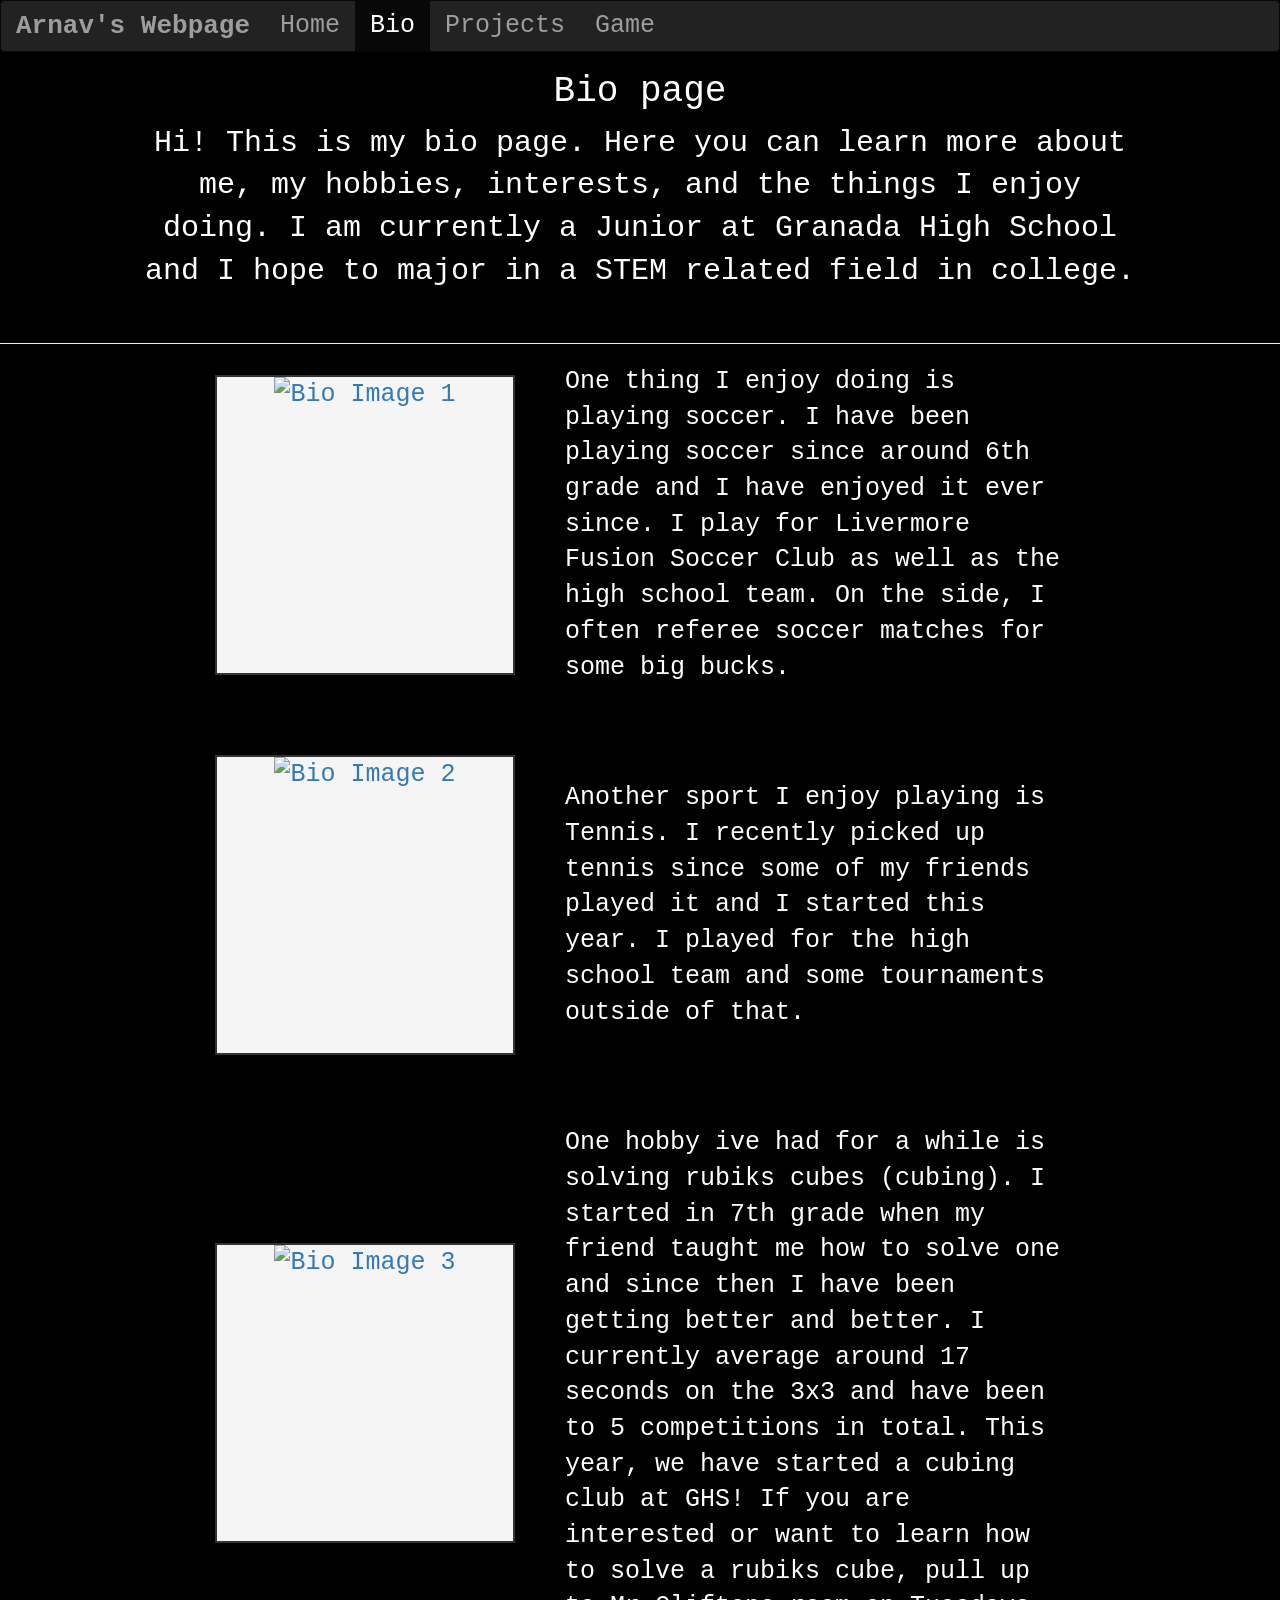
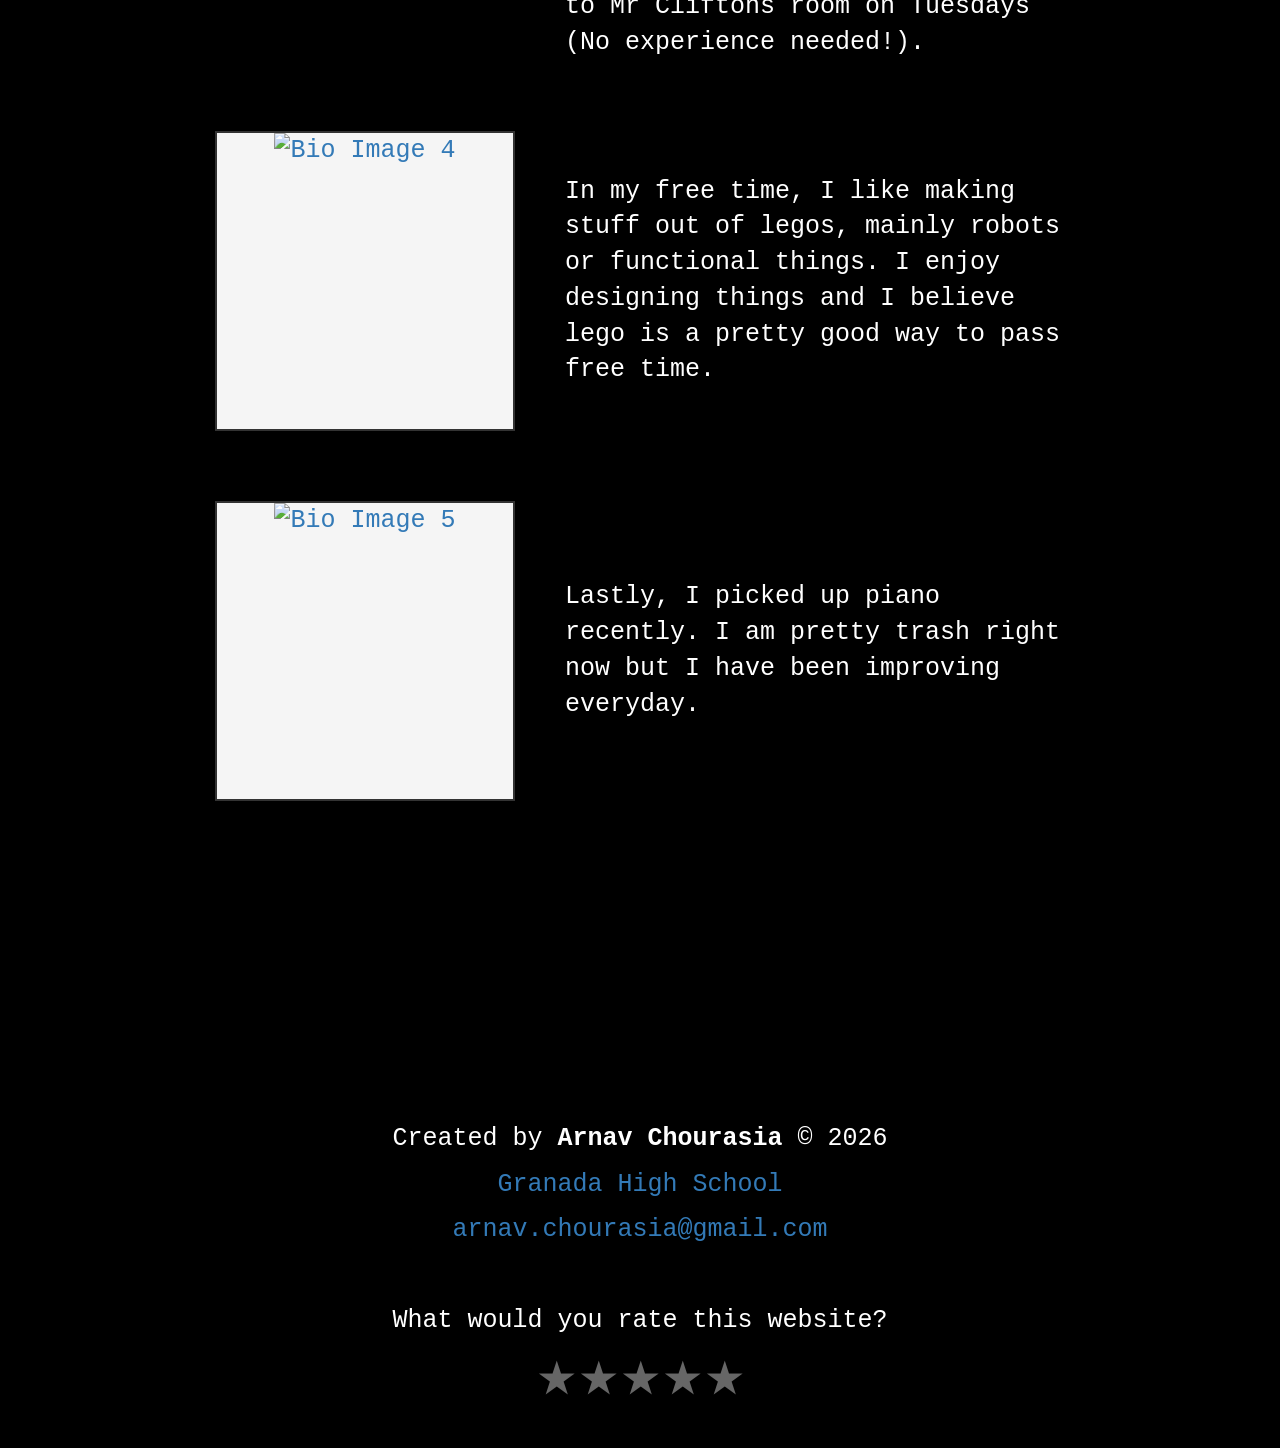
==== bio.html @ ac4a49fd "Add bio.html with personal information and layout" ====
<!DOCTYPE html>

<html lang="en">
<head>
  <title>AP CSP BIO PAGE</title>
  <meta charset="utf-8">
  <meta name="viewport" content="width=device-width, initial-scale=1">
  <link rel="stylesheet" href="https://maxcdn.bootstrapcdn.com/bootstrap/3.4.1/css/bootstrap.min.css">
  <script src="https://ajax.googleapis.com/ajax/libs/jquery/3.7.1/jquery.min.js"></script>
  <script src="https://maxcdn.bootstrapcdn.com/bootstrap/3.4.1/js/bootstrap.min.js"></script>
  <link rel="stylesheet" href="styles.css">

  <link rel="icon" href="https://codehs.com/uploads/dc996631e2b43cbd3057f59597e54802" type="image/x-icon">

  <style>

   
    .navbar-brand {
      font-size: 26px;
      padding-top: 15px;
      padding-bottom: 15px;
      font-weight: bold;
    }

    .navbar-brand:hover {
      color: #ff007f !important;
      text-shadow: 0 0 5px #ff007f,
                   0 0 15px #ff007f,
                   0 0 30px #ff007f;
    }

    
    .bio-intro {
      text-align: center;
      font-size: 30px;
      margin: 10px auto 50px auto;
      max-width: 1000px;
    }

  
    .bio-item {
      display: flex;
      align-items: center;
      justify-content: center;
      margin-bottom: 70px;
      gap: 50px;
    }

    .bio-box {
      width: 300px;
      height: 300px;
      border: 2px solid #333;
      background-color: #f5f5f5;
      text-align: center;
      overflow: hidden;
      flex-shrink: 0;
      transition: transform 0.3s, box-shadow 0.3s;
    }

    .bio-box:hover {
      transform: scale(1.03);
      border-color: #ff007f;
      box-shadow: 0 0 5px #ff007f,
                  0 0 20px #ff007f,
                  0 0 40px #ff007f;
    }

    .bio-box img {
      width: 100%;
      height: 100%;
      object-fit: cover;
    }

    .bio-box a {
      display: block;
      width: 100%;
      height: 100%;
    }

    .bio-caption {
      text-align: left;
      max-width: 500px;
      margin: 0;
      font-size: 25px;
    }

  
    .rating-section {
      background-color: black;
      text-align: center;
      padding: 25px;
      margin-top: 20px;
    }

    .rating-section p {
      font-size: 25px;
      margin-bottom: 15px;
    }

    .rating {
      display: inline-block;
    }

    .rating:not(:checked) > input {
      position: absolute;
      appearance: none;
    }

    .rating:not(:checked) > label {
      float: right;
      cursor: pointer;
      font-size: 40px;
      color: #666;
      margin: 0 3px;
    }

    .rating:not(:checked) > label:before {
      content: '★';
    }

    .rating > input:checked + label:hover,
    .rating > input:checked + label:hover ~ label,
    .rating > input:checked ~ label:hover,
    .rating > input:checked ~ label:hover ~ label,
    .rating > label:hover ~ input:checked ~ label {
      color: #e58e09;
    }

    .rating:not(:checked) > label:hover,
    .rating:not(:checked) > label:hover ~ label {
      color: #ff9e0b;
    }

    .rating > input:checked ~ label {
      color: #ffa723;
    }

  </style>

</head>

<body>

<nav class="navbar navbar-inverse">
  <div class="container-fluid">

    <div class="navbar-header">

      <button type="button" class="navbar-toggle" data-toggle="collapse" data-target="#myNavbar">
        <span class="icon-bar"></span>
        <span class="icon-bar"></span>
        <span class="icon-bar"></span>
      </button>

      <a class="navbar-brand" href="index.html">Arnav's Webpage</a>

    </div>

    <div class="collapse navbar-collapse" id="myNavbar">

      <ul class="nav navbar-nav">

        <li>
          <a href="index.html">Home</a>
        </li>

        <li class="active">
          <a href="bio.html">Bio</a>
        </li>

        <li>
          <a href="projects.html">Projects</a>
        </li>

        <li>
          <a href="game.html">Game</a>
        </li>

      </ul>

    </div>
  </div>
</nav>

<h1>Bio page</h1>

<p class="bio-intro">
  Hi! This is my bio page. Here you can learn more about me, my hobbies, interests, and the things I enjoy doing. I am currently a Junior at Granada High School and I hope to major in a STEM related field in college.
</p>

<hr>

<div class="container">

  <!-- Image 1 -->

  <div class="bio-item">

    <div class="bio-box">
      <a href="https://norcalpremier.com/">
        <img src="https://codehs.com/uploads/85f7ef46193d10567161fb0f90927d1a" alt="Bio Image 1">
      </a>
    </div>

    <p class="bio-caption">
      One thing I enjoy doing is playing soccer. I have been playing soccer since around 6th grade and I have enjoyed it ever since. I play for Livermore Fusion Soccer Club as well as the high school team. On the side, I often referee soccer matches for some big bucks.
    </p>

  </div>


  <!-- Image 2 -->

  <div class="bio-item">

    <div class="bio-box">
      <a href="https://www.utrsports.net/">
        <img src="https://codehs.com/uploads/1814123ba4b0095f52069af8917fe75b" alt="Bio Image 2">
      </a>
    </div>

    <p class="bio-caption">
      Another sport I enjoy playing is Tennis. I recently picked up tennis since some of my friends played it and I started this year. I played for the high school team and some tournaments outside of that.
    </p>

  </div>


  <!-- Image 3 -->

  <div class="bio-item">

    <div class="bio-box">
      <a href="https://www.worldcubeassociation.org/persons/2023CHOU03">
        <img src="https://codehs.com/uploads/6661c81721fcf6c2545afaef125f6b6b" alt="Bio Image 3">
      </a>
    </div>

    <p class="bio-caption">
      One hobby ive had for a while is solving rubiks cubes (cubing). I started in 7th grade when my friend taught me how to solve one and since then I have been getting better and better. I currently average around 17 seconds on the 3x3 and have been to 5 competitions in total. This year, we have started a cubing club at GHS! If you are interested or want to learn how to solve a rubiks cube, pull up to Mr Cliftons room on Tuesdays (No experience needed!).
    </p>

  </div>


  <!-- Image 4 -->

  <div class="bio-item">

    <div class="bio-box">
      <a href="https://www.lego.com/en-us">
        <img src="https://codehs.com/uploads/910352210c06e3ce2a728cc2e86768be" alt="Bio Image 4">
      </a>
    </div>

    <p class="bio-caption">
      In my free time, I like making stuff out of legos, mainly robots or functional things. I enjoy designing things and I believe lego is a pretty good way to pass free time.
    </p>

  </div>


  <!-- Image 5 trhig -->

  <div class="bio-item">

    <div class="bio-box">
      <a href="https://www.onlinepianist.com/virtual-piano">
        <img src="https://codehs.com/uploads/0bcff3cca346ffa864598e6f0d4745f1" alt="Bio Image 5">
      </a>
    </div>

    <p class="bio-caption">
      Lastly, I picked up piano recently. I am pretty trash right now but I have been improving everyday.
    </p>

  </div>

</div>

<div class="parallax"></div>


<footer class="bg-dark text-white text-center py-4 mt-5">

  <div class="container">

    <p class="mb-2">
      Created by <strong>Arnav Chourasia</strong> &copy; 2026
    </p>

    <p class="mb-2">
      <a href="https://granadahigh.com/"
         target="_blank"
         class="text-white text-decoration-none">
        Granada High School
      </a>
    </p>

    <p class="mb-0">
      <a href="mailto:arnav.chourasia@gmail.com"
         class="text-white text-decoration-none">
        arnav.chourasia@gmail.com
      </a>
    </p>

  </div>

  <!-- Website rating ui verse element -->

  <div class="rating-section">

    <p>What would you rate this website?</p>

    <div class="rating">

      <input type="radio" id="star5" name="rating" value="5">
      <label for="star5" onclick="thankYou()"></label>

      <input type="radio" id="star4" name="rating" value="4">
      <label for="star4" onclick="thankYou()"></label>

      <input type="radio" id="star3" name="rating" value="3">
      <label for="star3" onclick="thankYou()"></label>

      <input type="radio" id="star2" name="rating" value="2">
      <label for="star2" onclick="thankYou()"></label>

      <input type="radio" id="star1" name="rating" value="1">
      <label for="star1" onclick="thankYou()"></label>

    </div>

  </div>

</footer>


<script>

function thankYou() {
  alert("Thanks for your feedback!");
}

</script>

<script src="cursor.js"></script>

</body>
</html>
---- styles.css ----
.mynav {
background-color: pink;
}

.parallax {
background-image: url("https://codehs.com/uploads/5ecfd7ef617f78d8aaf03e6f36176dab");
min-height: 250px;
background-attachment: fixed;
background-position: center;
background-repeat: no-repeat;
background-size: cover;
}

body {
font-family: courier;
color: white;
font-size: 25px;
background: black;
}

.big {
font-size: 30px;
color: cyan;
}

h1 {
text-align: center;
}

h1:hover {
border-color: #ff007f;
box-shadow: 0 0 5px #ff007f,
0 0 20px #ff007f,
0 0 40px #ff007f;
}

li:hover {
border-color: #ff007f;
box-shadow: 0 0 5px #ff007f,
0 0 20px #ff007f,
0 0 40px #ff007f;
}

hr:hover {
border-color: #ff007f;
box-shadow: 0 0 5px #ff007f,
0 0 20px #ff007f,
0 0 40px #ff007f;
}

.navbar-brand:hover {
color: #ff007f !important;
text-shadow: 0 0 5px #ff007f,
0 0 15px #ff007f,
0 0 30px #ff007f;
}

.navbar-nav li:hover {
border-color: #ff007f;
box-shadow: 0 0 5px #ff007f,
0 0 20px #ff007f,
0 0 40px #ff007f;
}

.navbar-nav a:hover {
color: #ff007f !important;
text-shadow: 0 0 5px #ff007f,
0 0 20px #ff007f,
0 0 30px #ff007f;
}

.intro:hover {
border-color: #ff007f;
box-shadow: 0 0 5px #ff007f,
0 0 20px #ff007f,
0 0 40px #ff007f;
}

.rating-section:hover {
border-color: #ff007f;
box-shadow: 0 0 5px #ff007f,
0 0 20px #ff007f,
0 0 40px #ff007f;
}

.rating > label:hover {
text-shadow: 0 0 5px #ff007f,
0 0 20px #ff007f,
0 0 40px #ff007f;
}

.project-box:hover {
transform: scale(1.03);
border-color: #ff007f;
box-shadow: 0 0 5px #ff007f,
0 0 20px #ff007f,
0 0 40px #ff007f;
}

.navbar:hover {
border-color: #ff007f;
box-shadow: 0 0 5px #ff007f,
0 0 20px #ff007f,
0 0 40px #ff007f;
}

.radio {
display: flex;
justify-content: center;
gap: 10px;
}

.radio > input {
position: absolute;
appearance: none;
}

.radio > label {
cursor: pointer;
font-size: 30px;
position: relative;
display: inline-block;
transition: transform 0.3s ease;
}

.radio > label > svg {
fill: #666;
transition: fill 0.3s ease;
}

.radio > label::before,
.radio > label::after {
content: "";
position: absolute;
width: 6px;
height: 6px;
background-color: #ff9e0b;
border-radius: 50%;
opacity: 0;
transform: scale(0);
transition: transform 0.4s ease, opacity 0.4s ease;
}

.radio > label::before {
top: -15px;
left: 50%;
transform: translateX(-50%) scale(0);
}

.radio > label::after {
bottom: -15px;
left: 50%;
transform: translateX(-50%) scale(0);
}

.radio > label:hover::before,
.radio > label:hover::after {
opacity: 1;
transform: translateX(-50%) scale(1.5);
}

.radio > label:hover {
transform: scale(1.2);
animation: pulse 0.6s infinite alternate;
}

.radio > label:hover > svg {
fill: #ff9e0b;
filter: drop-shadow(0 0 15px rgba(255, 158, 11, 0.9));
animation: shimmer 1s ease infinite alternate;
}

.radio > input:checked + label > svg {
fill: #ff9e0b;
filter: drop-shadow(0 0 15px rgba(255, 158, 11, 0.9));
animation: pulse 0.8s infinite alternate;
}

.radio > input:checked + label ~ label > svg,
.radio > input:checked + label > svg {
fill: #ff9e0b;
}

@keyframes pulse {
0% {
transform: scale(1);
}


100% {
    transform: scale(1.1);
}


}

@keyframes shimmer {
0% {
filter: drop-shadow(0 0 10px rgba(255, 158, 11, 0.5));
}


100% {
    filter: drop-shadow(0 0 20px rgba(255, 158, 11, 1));
}


}

.radio > input:checked + label:hover,
.radio > input:checked + label:hover ~ label {
fill: #e58e09;
}

.radio > label:hover,
.radio > label:hover ~ label {
fill: #ff9e0b;
}

.radio input:checked ~ label svg {
fill: #ffa723;
}
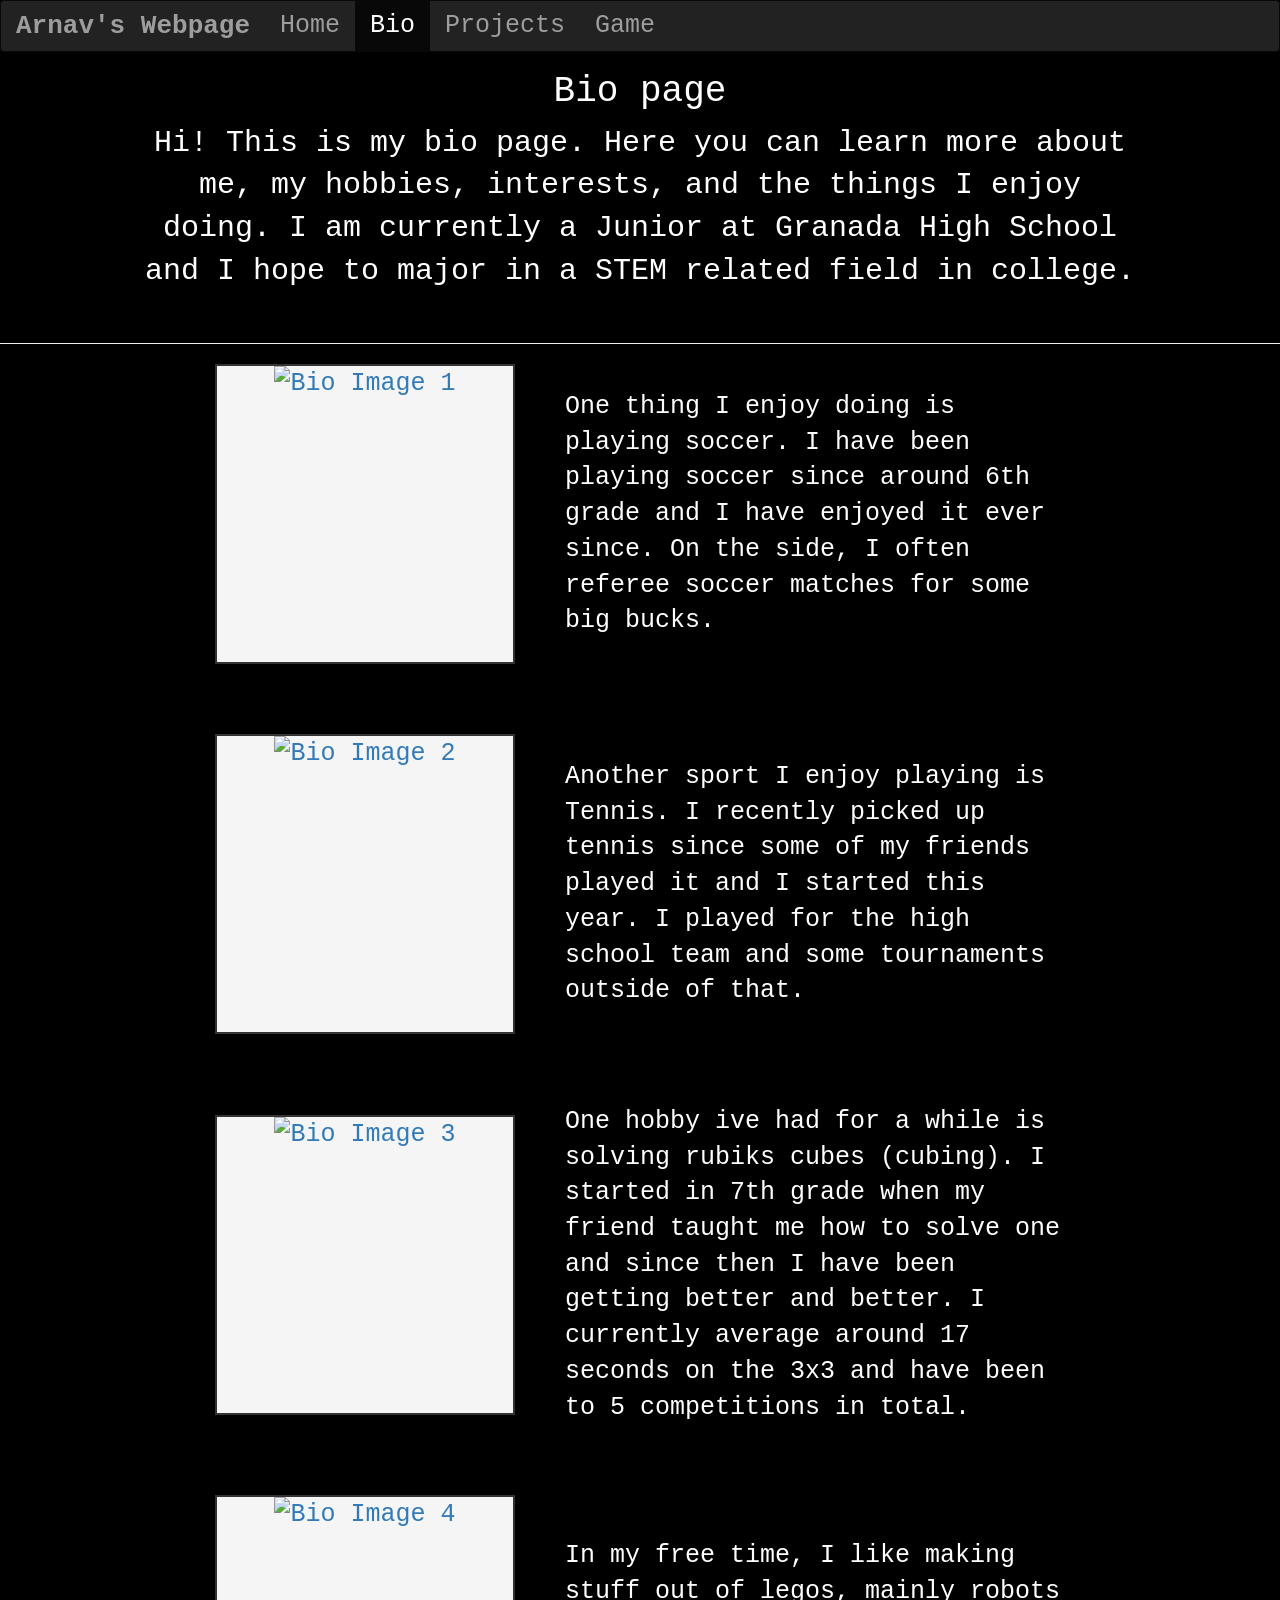
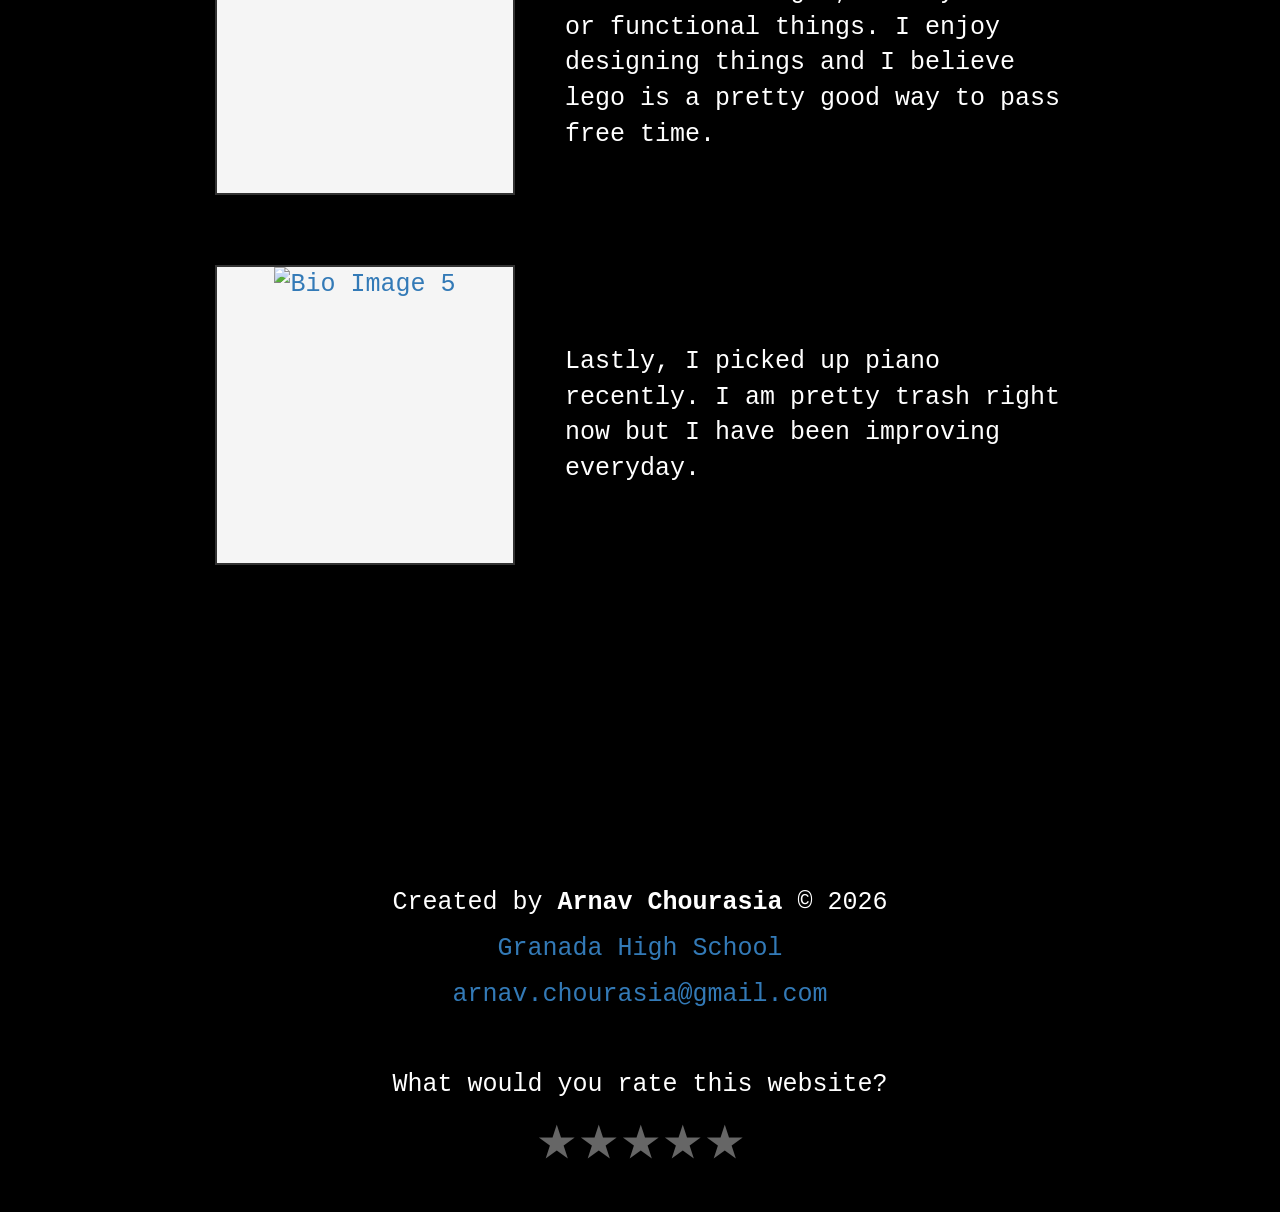
==== commit 35c52877: "Update bio to remove specific team and club mentions Removed details about playing for the high scho" ====
--- a/bio.html
+++ b/bio.html
@@ -204,7 +204,7 @@
     </div>
 
     <p class="bio-caption">
-      One thing I enjoy doing is playing soccer. I have been playing soccer since around 6th grade and I have enjoyed it ever since. I play for Livermore Fusion Soccer Club as well as the high school team. On the side, I often referee soccer matches for some big bucks.
+      One thing I enjoy doing is playing soccer. I have been playing soccer since around 6th grade and I have enjoyed it ever since. On the side, I often referee soccer matches for some big bucks.
     </p>
 
   </div>
@@ -238,7 +238,7 @@
     </div>
 
     <p class="bio-caption">
-      One hobby ive had for a while is solving rubiks cubes (cubing). I started in 7th grade when my friend taught me how to solve one and since then I have been getting better and better. I currently average around 17 seconds on the 3x3 and have been to 5 competitions in total. This year, we have started a cubing club at GHS! If you are interested or want to learn how to solve a rubiks cube, pull up to Mr Cliftons room on Tuesdays (No experience needed!).
+      One hobby ive had for a while is solving rubiks cubes (cubing). I started in 7th grade when my friend taught me how to solve one and since then I have been getting better and better. I currently average around 17 seconds on the 3x3 and have been to 5 competitions in total. 
     </p>
 
   </div>
